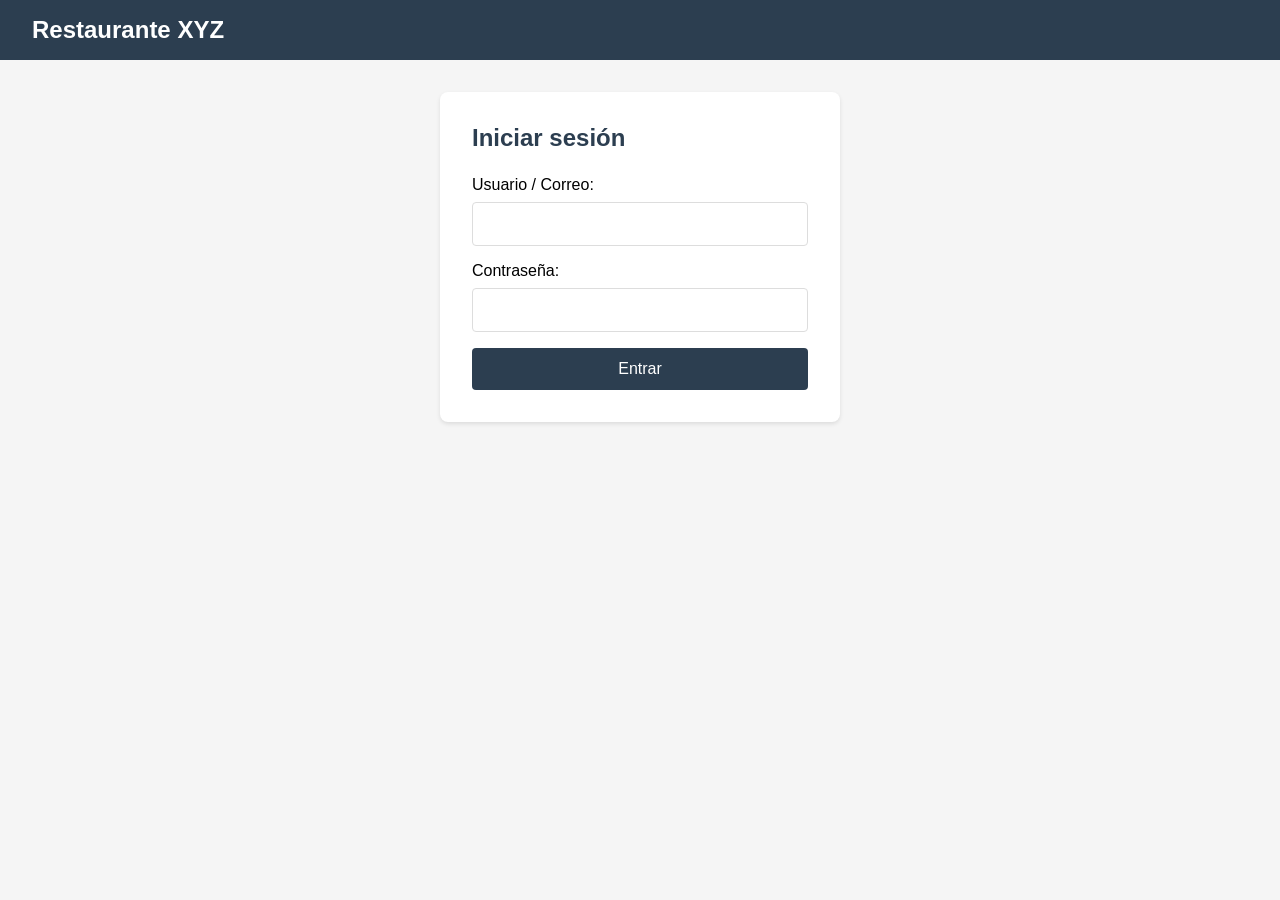
==== frontend/frontend-restaurante/index.html @ c219c2d8 "leonardo: [Frontend base - HTML, CSS, JS vanilla (login, dashboard, API helpers)]" ====
<!DOCTYPE html>
<html lang="es">
<head>
    <meta charset="UTF-8">
    <meta name="viewport" content="width=device-width, initial-scale=1.0">
    <title>Restaurante XYZ - Sistema de Reservas y Pedidos</title>
    <link rel="stylesheet" href="css/index.css">
</head>
<body>
    <div id="app">
        <header>
            <h1>Restaurante XYZ</h1>
            <nav id="nav-auth" style="display:none;">
                <span id="user-info"></span>
                <button id="btn-logout">Cerrar sesión</button>
            </nav>
        </header>
        <main>
            <section id="login-view">
                <h2>Iniciar sesión</h2>
                <form id="form-login">
                    <div>
                        <label for="username">Usuario / Correo:</label>
                        <input type="text" id="username" name="username" required>
                    </div>
                    <div>
                        <label for="password">Contraseña:</label>
                        <input type="password" id="password" name="password" required>
                    </div>
                    <button type="submit">Entrar</button>
                </form>
                <p id="login-error" style="color:red; display:none;"></p>
            </section>
            <section id="dashboard-view" style="display:none;">
                <h2>Panel principal</h2>
                <div id="dashboard-content">Bienvenido al sistema</div>
            </section>
        </main>
    </div>
    <script src="js/login.js"></script>
    <script src="js/app.js"></script>
</body>
</html>
---- frontend/frontend-restaurante/css/index.css ----
* {
    box-sizing: border-box;
    margin: 0;
    padding: 0;
}

body {
    font-family: -apple-system, BlinkMacSystemFont, 'Segoe UI', Roboto, sans-serif;
    background: #f5f5f5;
    min-height: 100vh;
}

header {
    background: #2c3e50;
    color: white;
    padding: 1rem 2rem;
    display: flex;
    justify-content: space-between;
    align-items: center;
}

header h1 {
    font-size: 1.5rem;
}

nav button {
    background: #e74c3c;
    color: white;
    border: none;
    padding: 0.5rem 1rem;
    border-radius: 4px;
    cursor: pointer;
}

main {
    max-width: 1200px;
    margin: 2rem auto;
    padding: 0 1rem;
}

#login-view {
    background: white;
    padding: 2rem;
    border-radius: 8px;
    box-shadow: 0 2px 4px rgba(0,0,0,0.1);
    max-width: 400px;
    margin: 0 auto;
}

#login-view h2 {
    margin-bottom: 1.5rem;
    color: #2c3e50;
}

#login-view form div {
    margin-bottom: 1rem;
}

#login-view label {
    display: block;
    margin-bottom: 0.5rem;
    font-weight: 500;
}

#login-view input {
    width: 100%;
    padding: 0.75rem;
    border: 1px solid #ddd;
    border-radius: 4px;
    font-size: 1rem;
}

#login-view button {
    width: 100%;
    padding: 0.75rem;
    background: #2c3e50;
    color: white;
    border: none;
    border-radius: 4px;
    font-size: 1rem;
    cursor: pointer;
}

#login-view button:hover {
    background: #1a252f;
}

#login-error {
    margin-top: 1rem;
    text-align: center;
}
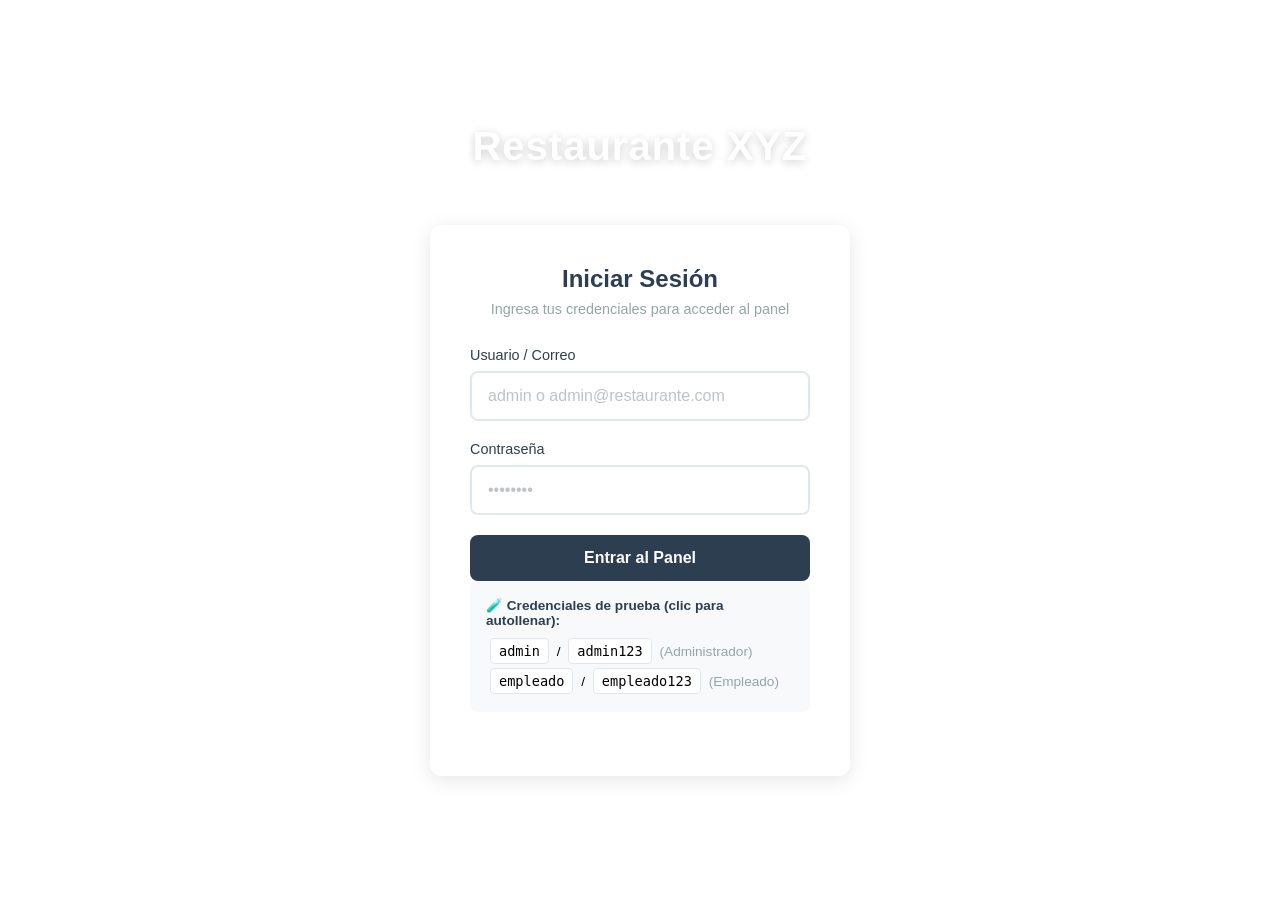
==== commit ac134ac0: "leonardo: [Frontend completo mejorado - CSS/JS refactorizado (index.css, dashboard.css, api.js, auth" ====
--- a/frontend/frontend-restaurante/index.html
+++ b/frontend/frontend-restaurante/index.html
@@ -3,41 +3,48 @@
 <head>
     <meta charset="UTF-8">
     <meta name="viewport" content="width=device-width, initial-scale=1.0">
-    <title>Restaurante XYZ - Sistema de Reservas y Pedidos</title>
+    <title>Restaurante XYZ - Iniciar Sesión</title>
     <link rel="stylesheet" href="css/index.css">
 </head>
 <body>
     <div id="app">
         <header>
-            <h1>Restaurante XYZ</h1>
-            <nav id="nav-auth" style="display:none;">
-                <span id="user-info"></span>
-                <button id="btn-logout">Cerrar sesión</button>
-            </nav>
+            <h1>Restaurante <span>XYZ</span></h1>
+            <p>Sistema de Reservas y Pedidos</p>
         </header>
         <main>
             <section id="login-view">
-                <h2>Iniciar sesión</h2>
-                <form id="form-login">
-                    <div>
-                        <label for="username">Usuario / Correo:</label>
-                        <input type="text" id="username" name="username" required>
+                <div class="login-card">
+                    <div class="login-header">
+                        <h2>Iniciar Sesión</h2>
+                        <p>Ingresa tus credenciales para acceder al panel</p>
                     </div>
-                    <div>
-                        <label for="password">Contraseña:</label>
-                        <input type="password" id="password" name="password" required>
+                    
+                    <form id="form-login" novalidate>
+                        <div class="form-group">
+                            <label for="username">Usuario / Correo</label>
+                            <input type="text" id="username" name="username" required autocomplete="username" placeholder="admin o admin@restaurante.com">
+                        </div>
+                        <div class="form-group">
+                            <label for="password">Contraseña</label>
+                            <input type="password" id="password" name="password" required autocomplete="current-password" placeholder="••••••••">
+                        </div>
+                        <button type="submit" class="btn btn-primary">Entrar al Panel</button>
+                    </form>
+
+                    <div id="login-error" class="error-message" style="display:none;"></div>
+
+                    <div class="demo-credentials">
+                        <strong>🧪 Credenciales de prueba (clic para autollenar):</strong>
+                        <code>admin</code> / <code>admin123</code> <span style="color:#95a5a6;">(Administrador)</span><br>
+                        <code>empleado</code> / <code>empleado123</code> <span style="color:#95a5a6;">(Empleado)</span>
                     </div>
-                    <button type="submit">Entrar</button>
-                </form>
-                <p id="login-error" style="color:red; display:none;"></p>
-            </section>
-            <section id="dashboard-view" style="display:none;">
-                <h2>Panel principal</h2>
-                <div id="dashboard-content">Bienvenido al sistema</div>
+                </div>
             </section>
         </main>
     </div>
-    <script src="js/login.js"></script>
+    <script src="js/api.js"></script>
+    <script src="js/auth.js"></script>
     <script src="js/app.js"></script>
 </body>
 </html>
--- a/frontend/frontend-restaurante/css/index.css
+++ b/frontend/frontend-restaurante/css/index.css
@@ -1,91 +1,342 @@
+/* ============================================
+   LOGIN PAGE STYLES
+   ============================================ */
+
 * {
     box-sizing: border-box;
     margin: 0;
     padding: 0;
 }
 
+:root {
+    --primary: #2c3e50;
+    --primary-dark: #1a252f;
+    --accent: #e74c3c;
+    --accent-hover: #c0392b;
+    --success: #27ae60;
+    --warning: #f39c12;
+    --info: #3498db;
+    --light: #ecf0f1;
+    --dark: #2c3e50;
+    --gray: #95a5a6;
+    --white: #ffffff;
+    --shadow: 0 4px 20px rgba(0,0,0,0.1);
+    --shadow-hover: 0 8px 30px rgba(0,0,0,0.15);
+    --radius: 12px;
+    --transition: all 0.3s ease;
+}
+
 body {
-    font-family: -apple-system, BlinkMacSystemFont, 'Segoe UI', Roboto, sans-serif;
-    background: #f5f5f5;
+    font-family: -apple-system, BlinkMacSystemFont, 'Segoe UI', Roboto, 'Helvetica Neue', Arial, sans-serif;
+    background: linear-gradient(135%, #1e3c72 0%, #2a5298 100%);
     min-height: 100vh;
+    display: flex;
+    align-items: center;
+    justify-content: center;
+    padding: 20px;
+}
+
+#app {
+    width: 100%;
+    max-width: 420px;
 }
 
 header {
-    background: #2c3e50;
-    color: white;
-    padding: 1rem 2rem;
+    text-align: center;
+    margin-bottom: 30px;
+    animation: fadeInDown 0.6s ease;
+}
+
+header h1 {
+    color: var(--white);
+    font-size: 2.5rem;
+    font-weight: 700;
+    text-shadow: 0 2px 10px rgba(0,0,0,0.2);
+    letter-spacing: 1px;
+}
+
+header p {
+    color: rgba(255,255,255,0.7);
+    margin-top: 8px;
+    font-size: 1rem;
+}
+
+.login-card {
+    background: var(--white);
+    border-radius: var(--radius);
+    box-shadow: var(--shadow);
+    padding: 40px;
+    animation: fadeInUp 0.6s ease;
+}
+
+.login-card:hover {
+    box-shadow: var(--shadow-hover);
+}
+
+.login-header {
+    text-align: center;
+    margin-bottom: 30px;
+}
+
+.login-header h2 {
+    color: var(--dark);
+    font-size: 1.5rem;
+    font-weight: 600;
+    margin-bottom: 8px;
+}
+
+.login-header p {
+    color: var(--gray);
+    font-size: 0.9rem;
+}
+
+.form-group {
+    margin-bottom: 20px;
+    position: relative;
+}
+
+.form-group label {
+    display: block;
+    margin-bottom: 8px;
+    font-weight: 500;
+    color: var(--dark);
+    font-size: 0.9rem;
+    transition: var(--transition);
+}
+
+.form-group input {
+    width: 100%;
+    padding: 14px 16px;
+    border: 2px solid #e1e8ed;
+    border-radius: 8px;
+    font-size: 1rem;
+    color: var(--dark);
+    background: var(--white);
+    transition: var(--transition);
+    outline: none;
+}
+
+.form-group input::placeholder {
+    color: #bdc3c7;
+}
+
+.form-group input:focus {
+    border-color: var(--primary);
+    box-shadow: 0 0 0 3px rgba(44, 62, 80, 0.15);
+}
+
+.form-group input:invalid:not(:placeholder-shown) {
+    border-color: var(--accent);
+}
+
+.form-group .input-icon {
+    position: absolute;
+    right: 16px;
+    top: 40px;
+    color: var(--gray);
+    pointer-events: none;
+}
+
+.form-group input:focus + .input-icon {
+    color: var(--primary);
+}
+
+.btn {
+    display: inline-flex;
+    align-items: center;
+    justify-content: center;
+    gap: 8px;
+    padding: 14px 24px;
+    border: none;
+    border-radius: 8px;
+    font-size: 1rem;
+    font-weight: 600;
+    cursor: pointer;
+    transition: var(--transition);
+    text-decoration: none;
+    outline: none;
+}
+
+.btn:disabled {
+    opacity: 0.6;
+    cursor: not-allowed;
+}
+
+.btn-primary {
+    background: var(--primary);
+    color: var(--white);
+    width: 100%;
+}
+
+.btn-primary:hover:not(:disabled) {
+    background: var(--primary-dark);
+    transform: translateY(-2px);
+    box-shadow: 0 4px 15px rgba(44, 62, 80, 0.3);
+}
+
+.btn-primary:active:not(:disabled) {
+    transform: translateY(0);
+}
+
+.btn-secondary {
+    background: var(--light);
+    color: var(--dark);
+}
+
+.btn-secondary:hover {
+    background: #bdc3c7;
+}
+
+.btn-danger {
+    background: var(--accent);
+    color: var(--white);
+}
+
+.btn-danger:hover {
+    background: var(--accent-hover);
+}
+
+.btn-sm {
+    padding: 8px 16px;
+    font-size: 0.85rem;
+}
+
+.btn-icon {
+    width: 40px;
+    height: 40px;
+    padding: 0;
+    border-radius: 50%;
+}
+
+.spinner {
+    width: 18px;
+    height: 18px;
+    border: 2px solid transparent;
+    border-top-color: currentColor;
+    border-radius: 50%;
+    animation: spin 0.8s linear infinite;
+}
+
+@keyframes spin {
+    to { transform: rotate(360deg); }
+}
+
+@keyframes fadeInDown {
+    from { opacity: 0; transform: translateY(-20px); }
+    to { opacity: 1; transform: translateY(0); }
+}
+
+@keyframes fadeInUp {
+    from { opacity: 0; transform: translateY(20px); }
+    to { opacity: 1; transform: translateY(0); }
+}
+
+@keyframes shake {
+    0%, 100% { transform: translateX(0); }
+    20%, 60% { transform: translateX(-8px); }
+    40%, 80% { transform: translateX(8px); }
+}
+
+.error-message {
+    background: #fdf2f2;
+    border: 1px solid #fecaca;
+    color: #dc2626;
+    padding: 12px 16px;
+    border-radius: 8px;
+    margin-bottom: 20px;
+    font-size: 0.9rem;
     display: flex;
-    justify-content: space-between;
     align-items: center;
-}
-
-header h1 {
-    font-size: 1.5rem;
-}
-
-nav button {
-    background: #e74c3c;
-    color: white;
-    border: none;
-    padding: 0.5rem 1rem;
+    gap: 8px;
+    animation: shake 0.5s ease;
+}
+
+.success-message {
+    background: #f0fdf4;
+    border: 1px solid #bbf7d0;
+    color: #166534;
+    padding: 12px 16px;
+    border-radius: 8px;
+    margin-bottom: 20px;
+    font-size: 0.9rem;
+    display: flex;
+    align-items: center;
+    gap: 8px;
+    animation: fadeInDown 0.3s ease;
+}
+
+.login-footer {
+    text-align: center;
+    margin-top: 24px;
+    padding-top: 20px;
+    border-top: 1px solid #e1e8ed;
+}
+
+.login-footer p {
+    color: var(--gray);
+    font-size: 0.85rem;
+}
+
+.login-footer a {
+    color: var(--primary);
+    text-decoration: none;
+    font-weight: 500;
+}
+
+.login-footer a:hover {
+    text-decoration: underline;
+}
+
+.demo-credentials {
+    background: #f8f9fa;
+    border-radius: 8px;
+    padding: 16px;
+    margin-bottom: 24px;
+    font-size: 0.85rem;
+}
+
+.demo-credentials strong {
+    color: var(--dark);
+    display: block;
+    margin-bottom: 8px;
+}
+
+.demo-credentials code {
+    background: var(--white);
+    border: 1px solid #e1e8ed;
     border-radius: 4px;
+    padding: 4px 8px;
+    font-family: monospace;
+    display: inline-block;
+    margin: 2px 4px;
     cursor: pointer;
-}
-
-main {
-    max-width: 1200px;
-    margin: 2rem auto;
-    padding: 0 1rem;
-}
-
-#login-view {
-    background: white;
-    padding: 2rem;
-    border-radius: 8px;
-    box-shadow: 0 2px 4px rgba(0,0,0,0.1);
-    max-width: 400px;
-    margin: 0 auto;
-}
-
-#login-view h2 {
-    margin-bottom: 1.5rem;
-    color: #2c3e50;
-}
-
-#login-view form div {
-    margin-bottom: 1rem;
-}
-
-#login-view label {
-    display: block;
-    margin-bottom: 0.5rem;
-    font-weight: 500;
-}
-
-#login-view input {
-    width: 100%;
-    padding: 0.75rem;
-    border: 1px solid #ddd;
-    border-radius: 4px;
-    font-size: 1rem;
-}
-
-#login-view button {
-    width: 100%;
-    padding: 0.75rem;
-    background: #2c3e50;
-    color: white;
-    border: none;
-    border-radius: 4px;
-    font-size: 1rem;
-    cursor: pointer;
-}
-
-#login-view button:hover {
-    background: #1a252f;
-}
-
-#login-error {
-    margin-top: 1rem;
-    text-align: center;
+    transition: var(--transition);
+}
+
+.demo-credentials code:hover {
+    background: var(--primary);
+    color: var(--white);
+    border-color: var(--primary);
+}
+
+/* Responsive */
+@media (max-width: 480px) {
+    .login-card {
+        padding: 24px;
+    }
+    
+    header h1 {
+        font-size: 2rem;
+    }
+}
+
+/* Reduced motion */
+@media (prefers-reduced-motion: reduce) {
+    *,
+    *::before,
+    *::after {
+        animation-duration: 0.01ms !important;
+        animation-iteration-count: 1 !important;
+        transition-duration: 0.01ms !important;
+    }
 }
